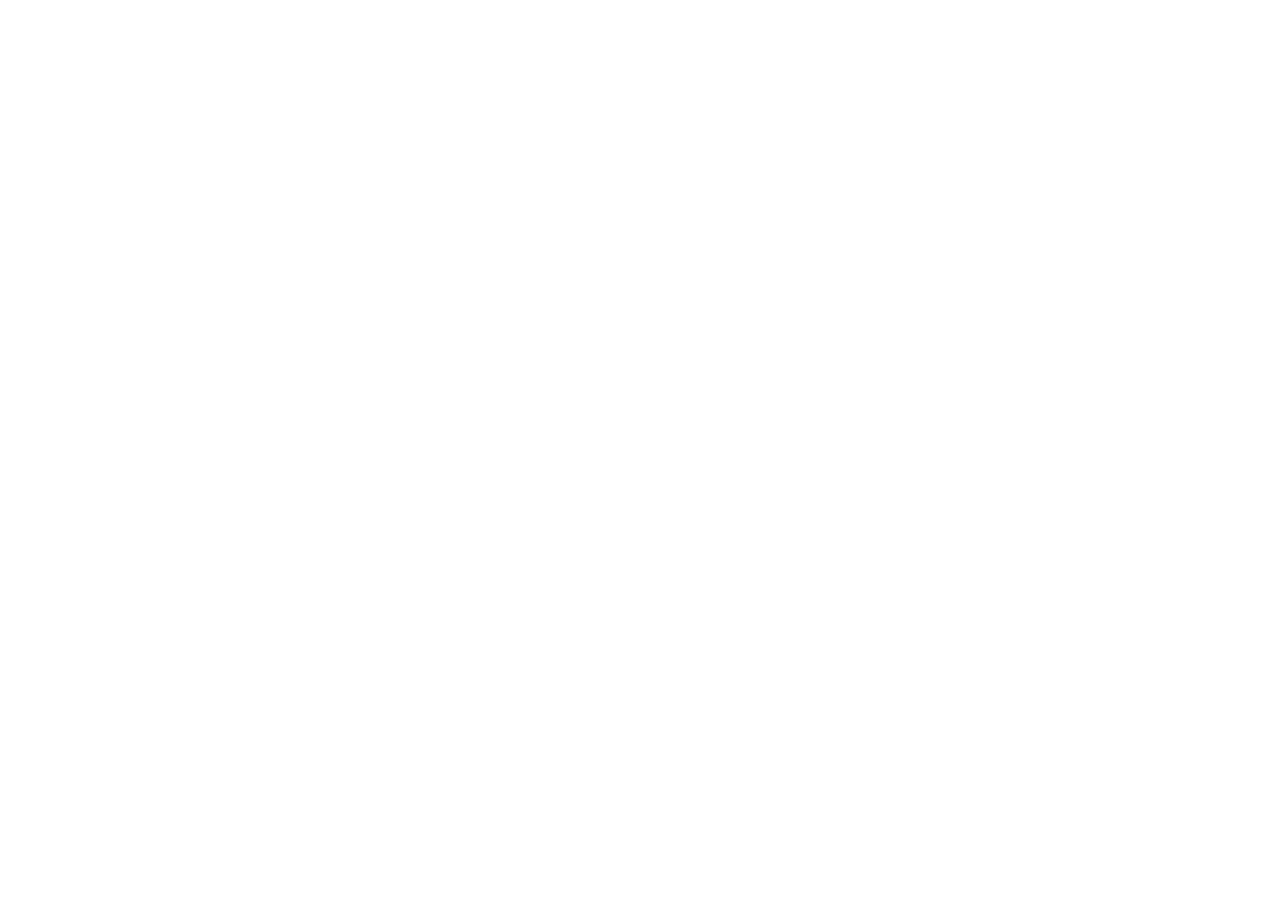
==== login.html @ eb9196a0 "initial commit" ====
<!doctype html>
<!-- If multi-language site, reconsider usage of html lang declaration here. -->
<html lang="en"> 

<head>
  <meta charset="utf-8">
  <title>Client</title>
  <!-- View-port Basics: http://mzl.la/VYREaP -->
  <meta name="viewport" content="width=device-width, initial-scale=1, maximum-scale=1">
  <!-- Place favicon.ico in the root directory: mathiasbynens.be/notes/touch-icons -->
  <link rel="shortcut icon" href="favicon.ico" />
  <!--font-awesome link for icons-->
  <link rel="stylesheet" media="screen" href="assets/vendor/font-awesome/css/all.min.css" >
  <link rel="stylesheet" href="https://cdnjs.cloudflare.com/ajax/libs/font-awesome/4.7.0/css/font-awesome.min.css">
  <!-- Default style-sheet is for 'media' type screen (color computer display).  -->
  <link rel="stylesheet" media="screen" href="assets/css/style.css" >
</head>

<body>
  <!--container start-->
  <div class="container">
    <!--main section start-->
    <main>

    </main>
    <!--main section end-->
  </div>
  <!--container end-->
  <script src="assets/js/script.js"></script>
</body>
</html>
---- assets/css/style.css ----
@charset "utf-8";
/* ==========================================================================
   1. CSS Reset Code
   ========================================================================== */

/* 1.1. Eric Meyers Reset
   http://meyerweb.com/eric/tools/css/reset/
   v2.0 | 20110126
   License: none (public domain)
   ========================================================================== */
html, body, div, span, applet, object, iframe, h1, h2, h3, h4, h5, h6, p,
blockquote, pre, a, abbr, acronym, address, big, cite, code, del, dfn, em, img,
ins, kbd, q, s, samp, small, strike, strong, sub, sup, tt, var, b, u, i, center,
dl, dt, dd, ol, ul, li, fieldset, form, label, legend, table, caption, tbody,
tfoot, thead, tr, th, td, article, aside, canvas, details, embed, figure,
figcaption, footer, header, hgroup, menu, nav, output, ruby, section, summary,
time, mark, audio, video {
  margin: 0;
  padding: 0;
  border: 0;
  font-size: 100%;
  font: inherit;
  vertical-align: baseline;
}

/* HTML5 display-role reset for older browsers */
article, aside, details, figcaption, figure,
footer, header, hgroup, menu, nav, section {
  display: block;
}

/* Force scrollbar */
html { overflow-y: scroll; }

/* Align radios and text inputs with their label */

input[type='radio'] { vertical-align: text-bottom; }

/* Hand cursor on clickable input elements */
label,
input[type='button'],
input[type='submit'],
button {
  cursor: pointer;
}

strong {
  font-weight: bold;
  font-family: inherit;
  font-size: inherit;
}

em { font-style: italic; }

img {
  width: 100%;
  border: 0;
  vertical-align: middle;
}

sub,
sup {
  vertical-align: baseline;
  position: relative;
  font-size: 55%;
  line-height: 0;
}

sup { top: -.7em; }
sub { bottom: -.25em; }

/* 1.2. Clear Fix
   ========================== */

.cf:before,
.cf:after {
  display: table;
  content: " ";
}

.cf:after { clear: both; }
.cf { *zoom: 1; }

/*for all*/
body {
  box-sizing: border-box;
  font-family: sans-serif;
}

a { 
  display: inline-block;
  text-decoration: none; 
}

li {
  display: inline-block;
  list-style-type: none;
}

/*for wrapper*/
.wrapper {
  max-width: 1360px;
  width: 86%; 
  margin: 0 auto;
}
/*=================================
  Header styling starts here
=================================*/






/*=================================
  Header styling ends here
=================================*/  

/*=================================
  main styling starts here
=================================*/








/*=================================
  main styling ends here
=================================*/

/*=================================
  footer styling starts here
=================================*/ 







 /*=================================
  footer styling ends here
=================================*/ 

/*media query starts*/
/*media query for 995px starts here*/
@media only screen and (max-width: 995px) {



}
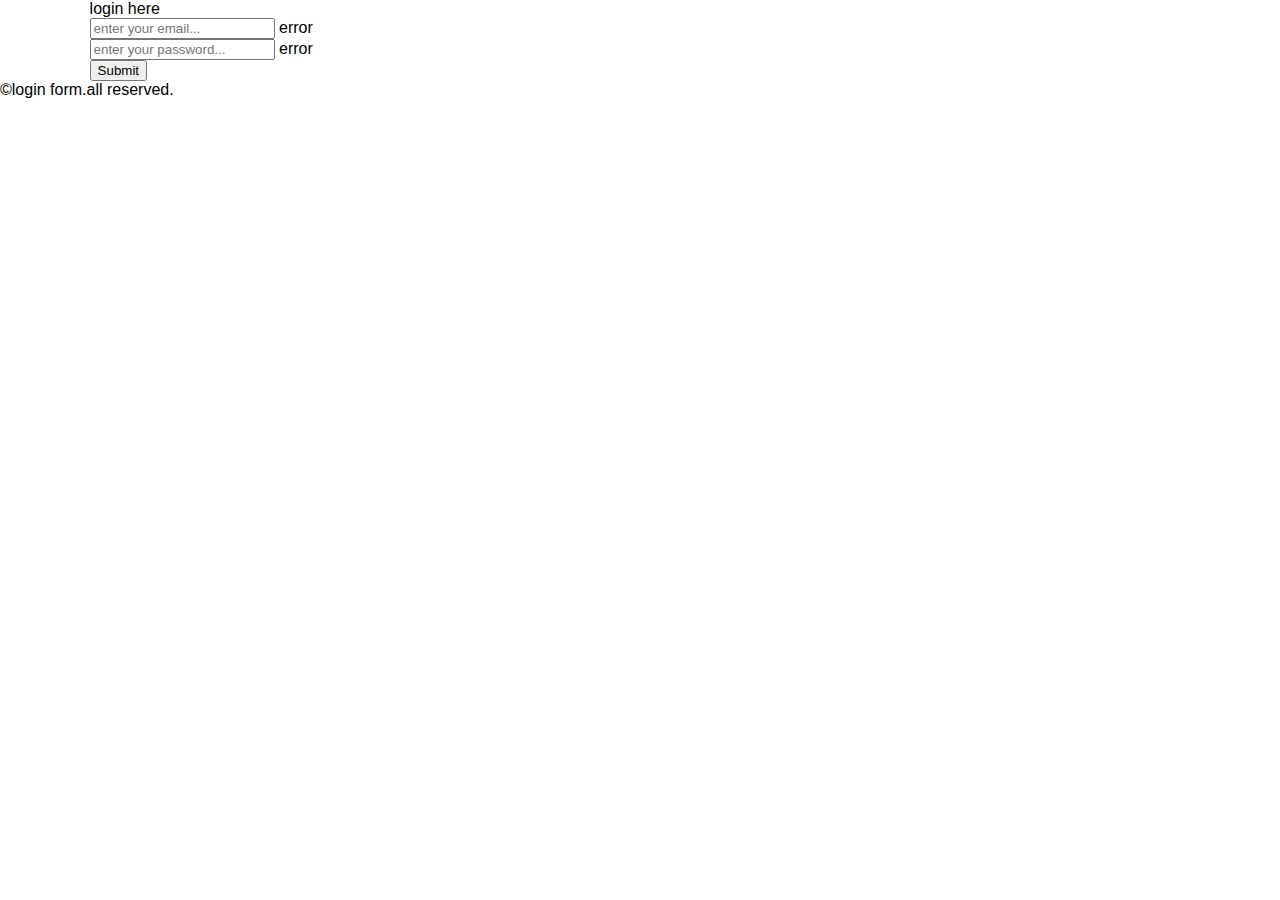
==== commit a21d5ff4: "html structure added" ====
--- a/login.html
+++ b/login.html
@@ -1,6 +1,6 @@
 <!doctype html>
 <!-- If multi-language site, reconsider usage of html lang declaration here. -->
-<html lang="en"> 
+<html lang="en">
 
 <head>
   <meta charset="utf-8">
@@ -10,10 +10,10 @@
   <!-- Place favicon.ico in the root directory: mathiasbynens.be/notes/touch-icons -->
   <link rel="shortcut icon" href="favicon.ico" />
   <!--font-awesome link for icons-->
-  <link rel="stylesheet" media="screen" href="assets/vendor/font-awesome/css/all.min.css" >
+  <link rel="stylesheet" media="screen" href="assets/vendor/font-awesome/css/all.min.css">
   <link rel="stylesheet" href="https://cdnjs.cloudflare.com/ajax/libs/font-awesome/4.7.0/css/font-awesome.min.css">
   <!-- Default style-sheet is for 'media' type screen (color computer display).  -->
-  <link rel="stylesheet" media="screen" href="assets/css/style.css" >
+  <link rel="stylesheet" media="screen" href="assets/css/style.css">
 </head>
 
 <body>
@@ -21,11 +21,34 @@
   <div class="container">
     <!--main section start-->
     <main>
-
+      <section class="login-page">
+        <div class="wrapper">
+          <h1 class="heading">login here</h1>
+          <form action="#FIXME" method="post" class="my-form" name="form">
+            <div class="input-group">
+              <input type="text" name="Email" class="username" placeholder="enter your email...">
+              <span class="error">error</span>
+            </div>
+            <div class="input-group">
+              <input type="text" name="Password" class="Password" placeholder="enter your password...">
+              <span class="error">error</span>
+            </div>
+            <div class="controller">
+              <input type="submit" class="login">
+            </div>
+          </form>
+        </div>
+      </section>
     </main>
     <!--main section end-->
+    <!--footer section start-->
+    <footer>
+      <p class="copy">&#169;login form.all reserved.</p>
+    </footer>
+    <!--footer section end-->
   </div>
   <!--container end-->
   <script src="assets/js/script.js"></script>
 </body>
-</html>
+
+</html>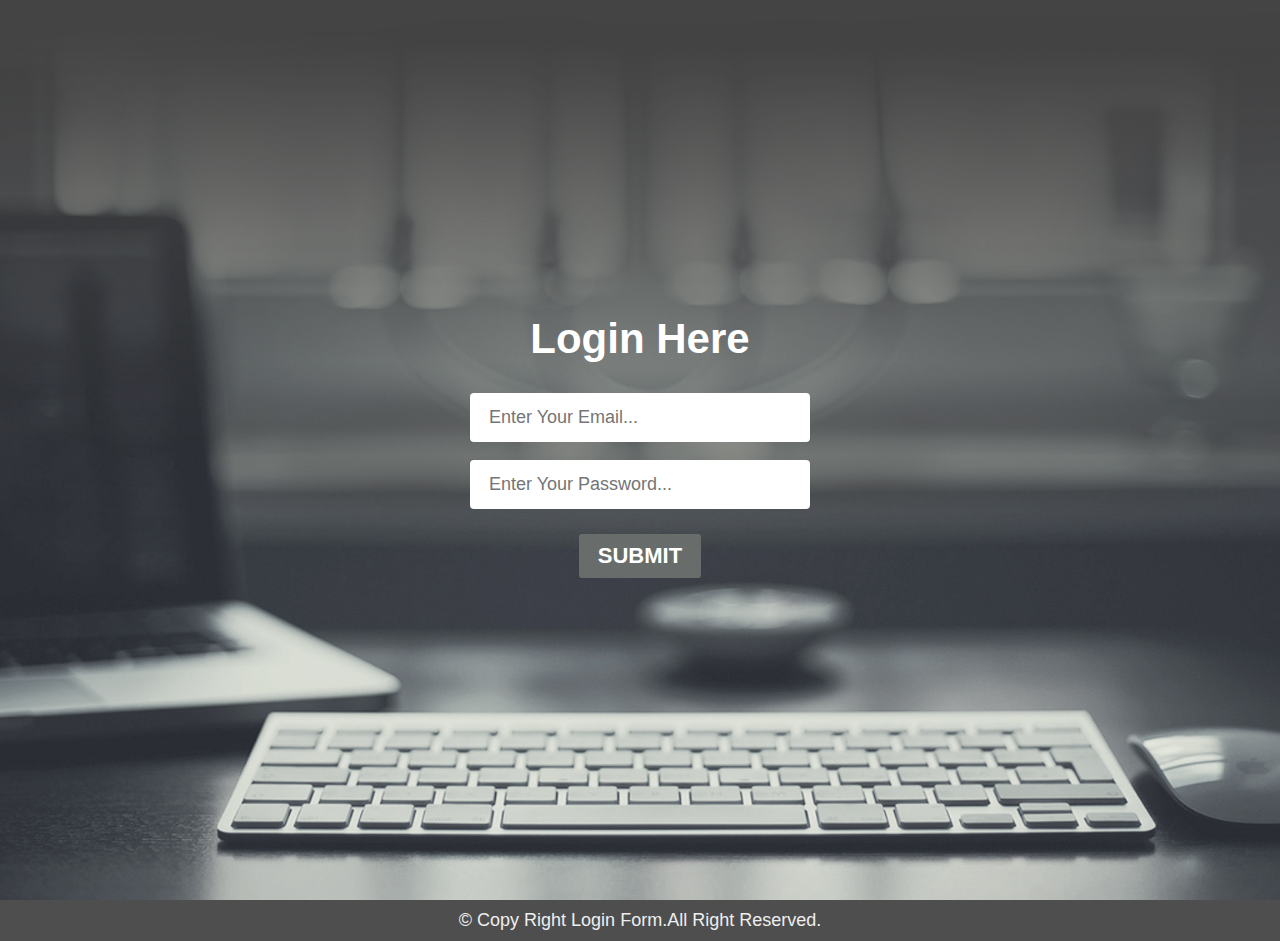
==== commit 8bc15a75: "image file added" ====
--- a/login.html
+++ b/login.html
@@ -4,7 +4,7 @@
 
 <head>
   <meta charset="utf-8">
-  <title>Client</title>
+  <title>Login Page</title>
   <!-- View-port Basics: http://mzl.la/VYREaP -->
   <meta name="viewport" content="width=device-width, initial-scale=1, maximum-scale=1">
   <!-- Place favicon.ico in the root directory: mathiasbynens.be/notes/touch-icons -->
@@ -43,7 +43,7 @@
     <!--main section end-->
     <!--footer section start-->
     <footer>
-      <p class="copy">&#169;login form.all reserved.</p>
+      <p class="copy">&#169; copy right login form.all right reserved.</p>
     </footer>
     <!--footer section end-->
   </div>
--- a/assets/css/style.css
+++ b/assets/css/style.css
@@ -8,13 +8,87 @@
    v2.0 | 20110126
    License: none (public domain)
    ========================================================================== */
-html, body, div, span, applet, object, iframe, h1, h2, h3, h4, h5, h6, p,
-blockquote, pre, a, abbr, acronym, address, big, cite, code, del, dfn, em, img,
-ins, kbd, q, s, samp, small, strike, strong, sub, sup, tt, var, b, u, i, center,
-dl, dt, dd, ol, ul, li, fieldset, form, label, legend, table, caption, tbody,
-tfoot, thead, tr, th, td, article, aside, canvas, details, embed, figure,
-figcaption, footer, header, hgroup, menu, nav, output, ruby, section, summary,
-time, mark, audio, video {
+html,
+body,
+div,
+span,
+applet,
+object,
+iframe,
+h1,
+h2,
+h3,
+h4,
+h5,
+h6,
+p,
+blockquote,
+pre,
+a,
+abbr,
+acronym,
+address,
+big,
+cite,
+code,
+del,
+dfn,
+em,
+img,
+ins,
+kbd,
+q,
+s,
+samp,
+small,
+strike,
+strong,
+sub,
+sup,
+tt,
+var,
+b,
+u,
+i,
+center,
+dl,
+dt,
+dd,
+ol,
+ul,
+li,
+fieldset,
+form,
+label,
+legend,
+table,
+caption,
+tbody,
+tfoot,
+thead,
+tr,
+th,
+td,
+article,
+aside,
+canvas,
+details,
+embed,
+figure,
+figcaption,
+footer,
+header,
+hgroup,
+menu,
+nav,
+output,
+ruby,
+section,
+summary,
+time,
+mark,
+audio,
+video {
   margin: 0;
   padding: 0;
   border: 0;
@@ -24,17 +98,30 @@
 }
 
 /* HTML5 display-role reset for older browsers */
-article, aside, details, figcaption, figure,
-footer, header, hgroup, menu, nav, section {
+article,
+aside,
+details,
+figcaption,
+figure,
+footer,
+header,
+hgroup,
+menu,
+nav,
+section {
   display: block;
 }
 
 /* Force scrollbar */
-html { overflow-y: scroll; }
+html {
+  overflow-y: scroll;
+}
 
 /* Align radios and text inputs with their label */
 
-input[type='radio'] { vertical-align: text-bottom; }
+input[type='radio'] {
+  vertical-align: text-bottom;
+}
 
 /* Hand cursor on clickable input elements */
 label,
@@ -50,7 +137,9 @@
   font-size: inherit;
 }
 
-em { font-style: italic; }
+em {
+  font-style: italic;
+}
 
 img {
   width: 100%;
@@ -66,8 +155,13 @@
   line-height: 0;
 }
 
-sup { top: -.7em; }
-sub { bottom: -.25em; }
+sup {
+  top: -.7em;
+}
+
+sub {
+  bottom: -.25em;
+}
 
 /* 1.2. Clear Fix
    ========================== */
@@ -78,8 +172,13 @@
   content: " ";
 }
 
-.cf:after { clear: both; }
-.cf { *zoom: 1; }
+.cf:after {
+  clear: both;
+}
+
+.cf {
+  *zoom: 1;
+}
 
 /*for all*/
 body {
@@ -87,9 +186,9 @@
   font-family: sans-serif;
 }
 
-a { 
+a {
   display: inline-block;
-  text-decoration: none; 
+  text-decoration: none;
 }
 
 li {
@@ -100,55 +199,190 @@
 /*for wrapper*/
 .wrapper {
   max-width: 1360px;
-  width: 86%; 
+  width: 86%;
   margin: 0 auto;
 }
+
+* {
+  box-sizing: border-box;
+  padding: 0;
+  margin: 0;
+  text-transform: capitalize;
+}
+
 /*=================================
   Header styling starts here
 =================================*/
-
-
-
-
-
-
+/* home page header styling stert here */
+header{
+  background: #4e4e4e;
+  color: #fff;
+}
+
+header .wrapper {
+  padding: 20px 0;
+  display: flex;
+  justify-content: space-between;
+  align-items: center;
+  flex-direction: row;
+}
+
+.home-heading a {
+  color: #fff;
+  font-size: 20px;
+  font-weight: 600;
+}
+
+.nav-link {
+  padding: 8px;
+  color: #fff;
+  font-size: 18px;
+}
+
+.nav-link.active,
+.nav-link:hover{ color: #000; }
+
+.btn {
+  padding: 8px 2%;
+  border: 2px solid transparent;
+  background: #4e4e4e;
+  color: #fff;
+  font-size: 20px;
+  transition: all .3s ease-in-out;
+}
+
+.btn:hover { color: #000; }
+
+.hamburger {
+  display: none;
+  cursor: pointer;
+ }
+ 
+ .bar {
+   width: 25px;
+   height: 3px;
+   margin: 5px;
+   display: block;
+   background-color: #fff;
+   text-indent: -9999px;
+   transition: all 0.3s;
+ }
+
+.sub-heading {
+  color: #fff;
+  font-size: 35px;
+  font-weight: 600;
+}
+/* home page header styling end here */
 /*=================================
   Header styling ends here
-=================================*/  
+=================================*/
 
 /*=================================
   main styling starts here
 =================================*/
-
-
-
-
-
-
-
-
+.login-page , .home-page {
+  width: 100%;
+  height: 100vh;
+  display: flex;
+  align-items: center;
+  justify-content: center;
+  background: url(../Website-Design-Background-1.jpg)center no-repeat;
+  background-size: cover;
+}
+
+.wrapper {
+  display: flex;
+  justify-content: center;
+  align-items: center;
+  flex-direction: column;
+}
+
+.heading {
+  margin-bottom: 30px;
+  color: #fff;
+  font-size: 42px;
+  font-weight: 600;
+}
+
+.my-form { 
+  min-width: 340px;
+  width: 25%;
+ }
+
+.input-group {
+  display: flex;
+  flex-direction: column;
+}
+
+.input-group input {
+  padding: 12px 5%;
+  border: 2px solid transparent;
+  border-radius: 4px;
+  font-size: 18px;
+  outline: none;
+}
+
+.input-group.fail input { border-color: #fc1505; }
+.input-group.success input { border-color: #2efc05; }
+
+.error { 
+  font-weight: 600;
+  visibility: hidden;
+}
+
+.input-group.fail .error {
+  color: #fc1505;
+  visibility: visible;
+}
+
+.controller {
+  padding: 7px 0;
+  display: flex;
+  justify-content: center;
+  align-items: center;
+}
+
+
+.login {
+  padding: 7px 5%;
+  border: 2px solid #686D6B;
+  border-radius: 3px;
+  background: #686D6B;
+  color: #fff;
+  font-size: 22px;
+  font-weight: 600;
+  text-transform: uppercase;
+  transition: all .3s ease-in-out;
+}
+
+.login:hover {
+  border: 2px solid transparent;
+  color: #000;
+}
 /*=================================
   main styling ends here
 =================================*/
 
 /*=================================
   footer styling starts here
-=================================*/ 
-
-
-
-
-
-
-
- /*=================================
+=================================*/
+footer {
+  padding: 10px 0;
+  display: flex;
+  align-items: center;
+  justify-content: center;
+  background: #4e4e4e;
+}
+
+.copy {
+  color: #eee;
+  font-size: 18px;
+}
+/*=================================
   footer styling ends here
-=================================*/ 
+=================================*/
 
 /*media query starts*/
 /*media query for 995px starts here*/
-@media only screen and (max-width: 995px) {
-
-
-
-}  +@media only screen and (max-width: 995px) {}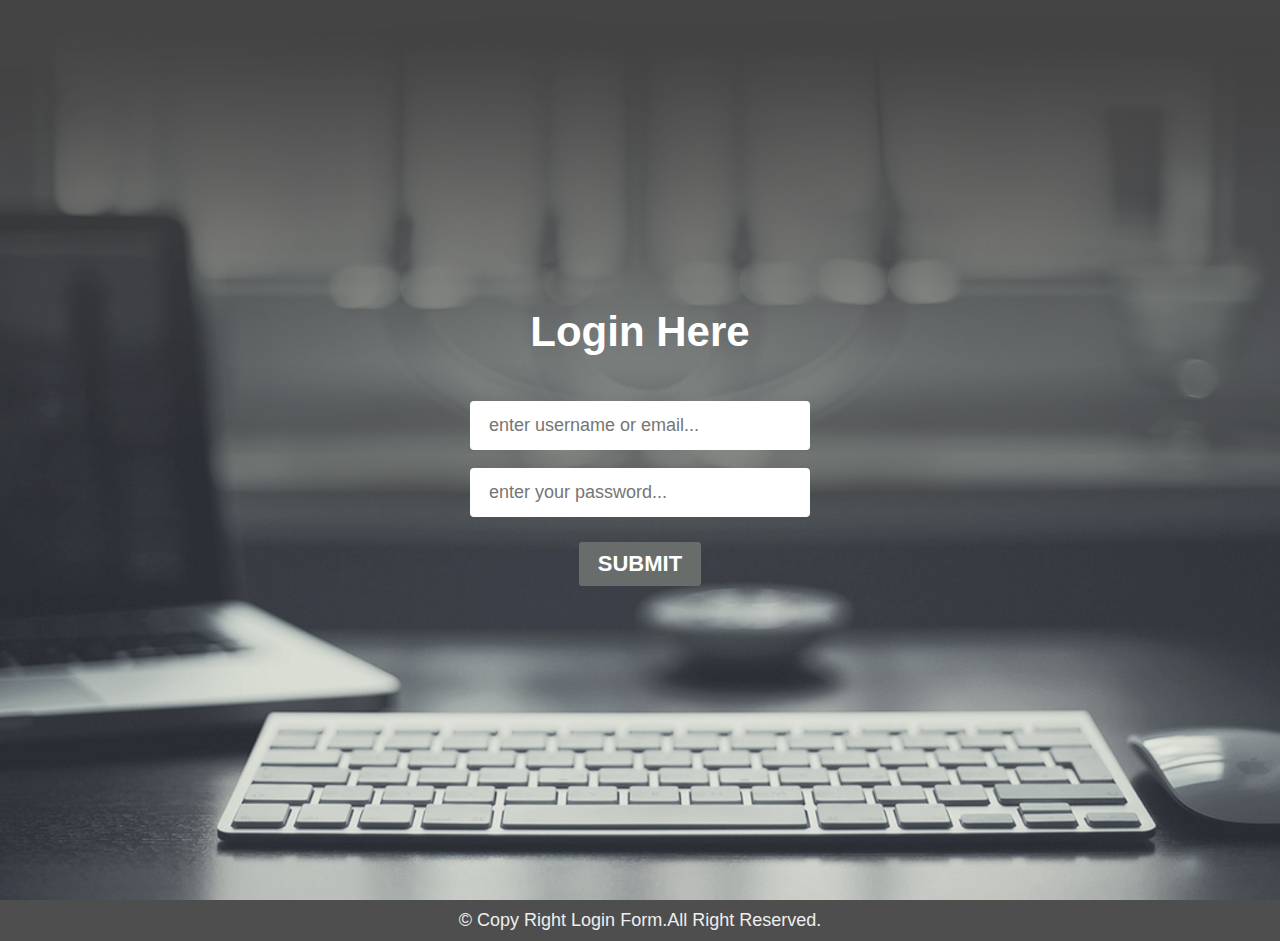
==== commit 7edf29d8: "html structure modified" ====
--- a/login.html
+++ b/login.html
@@ -26,7 +26,7 @@
           <h1 class="heading">login here</h1>
           <form action="#FIXME" method="post" class="my-form" name="form">
             <div class="input-group">
-              <input type="text" name="Email" class="username" placeholder="enter your email...">
+              <input type="text" name="Email" class="username" placeholder="enter username or email...">
               <span class="error">error</span>
             </div>
             <div class="input-group">
--- a/assets/css/style.css
+++ b/assets/css/style.css
@@ -184,6 +184,7 @@
 body {
   box-sizing: border-box;
   font-family: sans-serif;
+  overflow: hidden;
 }
 
 a {
@@ -215,6 +216,7 @@
 =================================*/
 /* home page header styling stert here */
 header{
+  position: relative;
   background: #4e4e4e;
   color: #fff;
 }
@@ -291,11 +293,13 @@
   background-size: cover;
 }
 
-.wrapper {
+.login-page .wrapper,
+.home-page .wrapper {
   display: flex;
   justify-content: center;
   align-items: center;
   flex-direction: column;
+  position: relative;
 }
 
 .heading {
@@ -308,6 +312,7 @@
 .my-form { 
   min-width: 340px;
   width: 25%;
+  margin-top: 15px;
  }
 
 .input-group {
@@ -321,18 +326,16 @@
   border-radius: 4px;
   font-size: 18px;
   outline: none;
+  text-transform: lowercase;
 }
 
 .input-group.fail input { border-color: #fc1505; }
 .input-group.success input { border-color: #2efc05; }
 
-.error { 
-  font-weight: 600;
-  visibility: hidden;
-}
+.error { visibility: hidden; }
 
 .input-group.fail .error {
-  color: #fc1505;
+  color: #e11b1b;
   visibility: visible;
 }
 
@@ -360,6 +363,17 @@
   border: 2px solid transparent;
   color: #000;
 }
+
+html.hidden { overflow-y: hidden; }
+
+span.wrong {
+  font-size: 19px;
+  color: #fff;
+  color: #e11b1b;
+  position: absolute;
+  top: 52px;
+  left: 36%;
+}
 /*=================================
   main styling ends here
 =================================*/
@@ -384,5 +398,61 @@
 =================================*/
 
 /*media query starts*/
+
 /*media query for 995px starts here*/
-@media only screen and (max-width: 995px) {}+@media only screen and (max-width: 995px) {
+  .hamburger {
+    display: block;
+    z-index: 2;
+    position: absolute;
+    top: 26px;
+    right: 20px;
+}
+
+.navbar {
+  width: 100%;
+  height: 100vh;
+  display: flex;
+  align-items: center;
+  justify-content: center;
+  z-index: 1;
+  position: absolute;
+  top: 0;
+  right: 100%;
+  background: #4e4e4e;
+  transition: all .3s ease-in-out;
+}
+
+ .navbar.active { right: 0; }
+
+.nav-list {
+  display: flex;
+  align-items: center;
+  flex-direction: column;
+  justify-content: center;
+  gap: 25px;
+}
+
+.hamburger.active .bar2 { display: none; }
+.hamburger.active .bar1 { transform:translateY(0)rotate(45deg) }
+.hamburger.active .bar3 { transform:translateY(-8px)rotate(-45deg) }
+.btn { margin: 0 2%; }
+.home-heading a { font-size: 18px; }
+}
+/*media query for 995px end here*/
+
+/*media query for 768px starts here*/
+
+@media only screen and (max-width: 768px){
+  .btn { margin:  0 12%; }
+}
+/*media query for 768px end here*/
+
+/*media query for 480px starts here*/
+@media only screen and (max-width: 480px) {
+  .my-form { min-width: 270px;}
+  .copy { font-size: 15px;}
+  .home-heading a { font-size: 11px; }
+  .sub-heading { font-size: 22px; }
+}
+/*media query for 480px end here*/